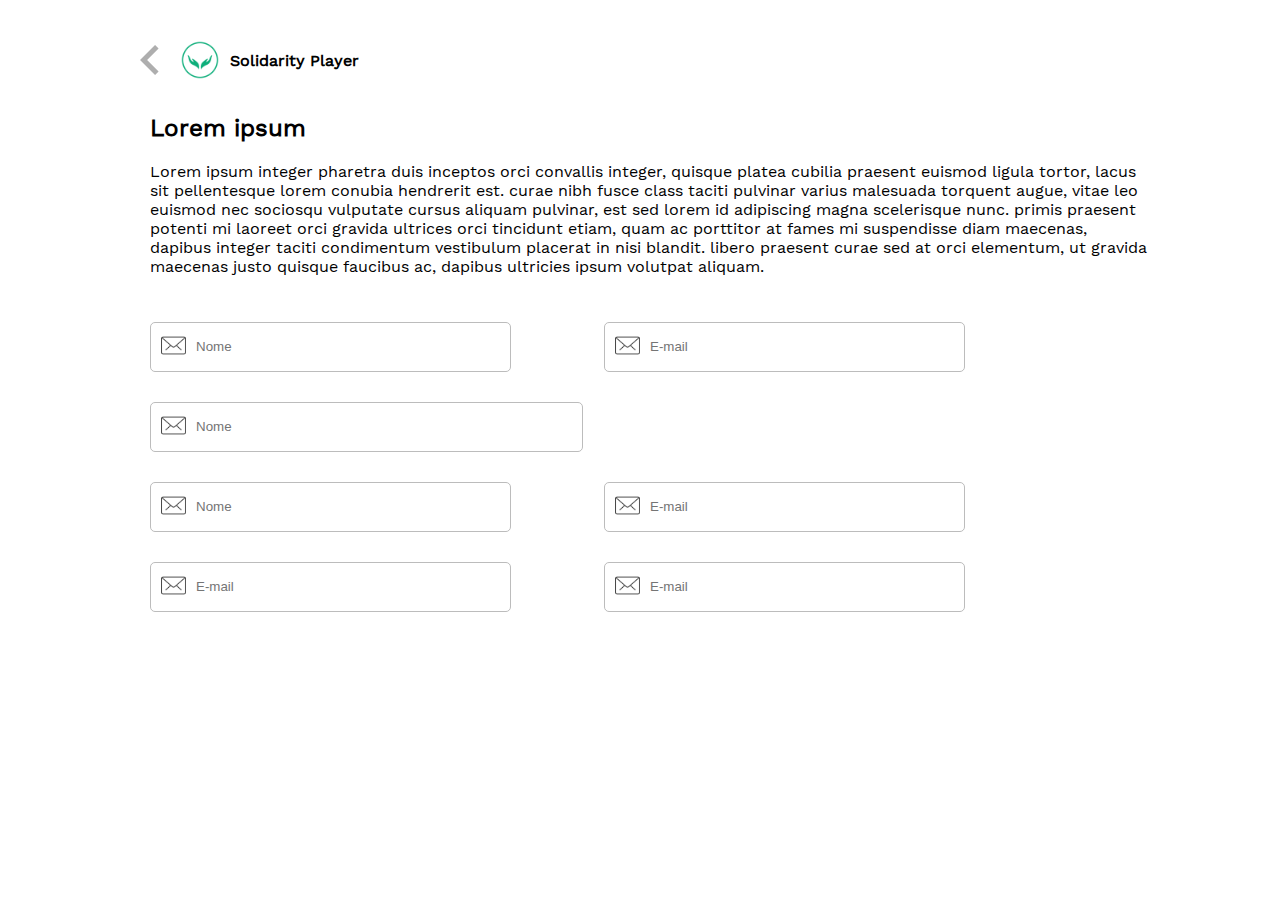
==== SobreDoacao/sobreDoacao.html @ 949b51fa ":]" ====
<!DOCTYPE html>
<html lang="en">
<head>
    <meta charset="UTF-8">
    <meta name="viewport" content="width=device-width, initial-scale=1.0">
    <meta http-equiv="X-UA-Compatible" content="ie=edge">
    <link rel="stylesheet" type="text/css" href="sobreDoacao.css">
    <link href="https://fonts.googleapis.com/icon?family=Material+Icons" rel="stylesheet">
    <title>Document</title>
</head>
<body>
    <nav>
        <div class="back">
            <i class="large material-icons">chevron_left</i>
        </div>
        <div class="logo">
            <img src="imagens/Logo.png"/>
            <h1>Solidarity Player</h1>
        </div>
    </nav>
    <div class="text-sobre">
        <h2>Lorem ipsum</h2>
        <p>	Lorem ipsum integer pharetra duis inceptos orci convallis integer, quisque platea cubilia praesent euismod 
            ligula tortor, lacus sit pellentesque lorem conubia hendrerit est. curae nibh fusce class taciti pulvinar varius
            malesuada torquent augue, vitae leo euismod nec sociosqu vulputate cursus aliquam pulvinar, est sed lorem id 
            adipiscing magna scelerisque nunc. primis praesent potenti mi laoreet orci gravida ultrices orci tincidunt 
            etiam, quam ac porttitor at fames mi suspendisse diam maecenas, dapibus integer taciti condimentum vestibulum 
            placerat in nisi blandit. libero praesent curae sed at orci elementum, ut gravida maecenas justo quisque faucibus 
            ac, dapibus ultricies ipsum volutpat aliquam. </p>
    </div>
    <div id="contact" class="contact">
            <form>
                <div class="form-separator">
                    <div class="form-group">
                        <div class="caixa-input">
                            <img src="imagens/mail.png" alt=""/>
                            <input src id="name" type="text" placeholder="Nome"/> <!--placeholder="" dica do input-->
                        </div>
                    </div>
                    <div class="input-d">
                        <div class="caixa-input">
                            <img src="imagens/mail.png" alt=""/>
                            <input id="email" type="text" placeholder="E-mail"/> 
                        </div>
                    </div>
                </div>
                <div class="form-separator2">
                    <div class="form-group">
                        <div class="caixa-input2">
                            <img src="imagens/mail.png" alt=""/>
                            <input id="name" type="text" placeholder="Nome"/> <!--placeholder="" dica do input-->
                        </div>
                    </div>
                </div>
                <div class="form-separator">
                    <div class="form-group">
                        <div class="caixa-input">
                            <img src="imagens/mail.png" alt=""/>
                            <input id="name" type="text" placeholder="Nome"/> <!--placeholder="" dica do input-->
                        </div>
                    </div>
                    <div class="input-d">
                        <div class="caixa-input">
                            <img src="imagens/mail.png" alt=""/>
                            <input id="email" type="text" placeholder="E-mail"/> 
                        </div>
                    </div>
                </div>
                <div class="form-separator">
                    <div class="form-group">
                        <div class="caixa-input">
                            <img src="imagens/mail.png" alt=""/>
                            <input id="email" type="text" placeholder="E-mail"/> 
                        </div>
                    </div>
                    <div class="input-d">
                        <div class="caixa-input">
                            <img src="imagens/mail.png" alt=""/>
                            <input id="email" type="text" placeholder="E-mail"/> 
                        </div>
                    </div>
                </div>              
            </form>
        </div>
       
</body>
</html>
---- SobreDoacao/sobreDoacao.css ----
@font-face{
    font-family: WorkSans;
    src: url('fontes/WorkSans-Regular.ttf');
}
@font-face{
    font-family: WorkSansLight;
    src: url('fontes/WorkSans-ExtraLight.ttf');
}
*{
    -webkit-box-sizing: border-box;  /* Interpretação de navegadores*/
    -moz-box-sizing: border-box;
    box-sizing: border-box;
}

body{
    margin: 0;
    padding: 0;
    font-family: 'WorkSans', sans-serif;
}

nav{
    display: flex;
    padding: 30px 0 0 120px;
}

.back i{
    font-size: 60px;
    color: #AEAEAE;
    cursor: pointer;
}

.logo{
    display: flex;
    padding-top: 10px;
}

.logo img{
    width: 40px;
    height: 40px;
}

.logo h1{
    font-size: 1rem;
    padding-left: 10px;
}

.text-sobre{
    width: 90%;
    padding-left: 150px;
}

form{
    width: 60%;
    padding-left: 150px
}

.form-separator{
    display: flex;
    padding-top: 30px;
}

.input-d{
    padding-left: 290px;
}

.caixa-input{
    width: 220%;
    height: 50px;
    border-radius: 5px;
    border:1px solid #bcbcbc;
    display: flex;
}

.form-separator .caixa-input input{
    width: 80%;
    border: none;
    padding-left: 10px;
    outline: 0;
}

.caixa-input img{
    width: 35px;
    height: 35px;
    padding: 10px 0 0 10px;
}

.form-separator2 .caixa-input2 input{
    width: 65%;
    border: none;
    padding-left: 10px;
    outline: 0;
}

.caixa-input2{
    width: 70%;
    height: 50px;
    border-radius: 5px;
    border:1px solid #bcbcbc;
    display: flex;
}

.caixa-input2 img{
    width: 35px;
    height: 35px;
    padding: 10px 0 0 10px;
}



.form-separator2{
    padding-top: 30px;
}
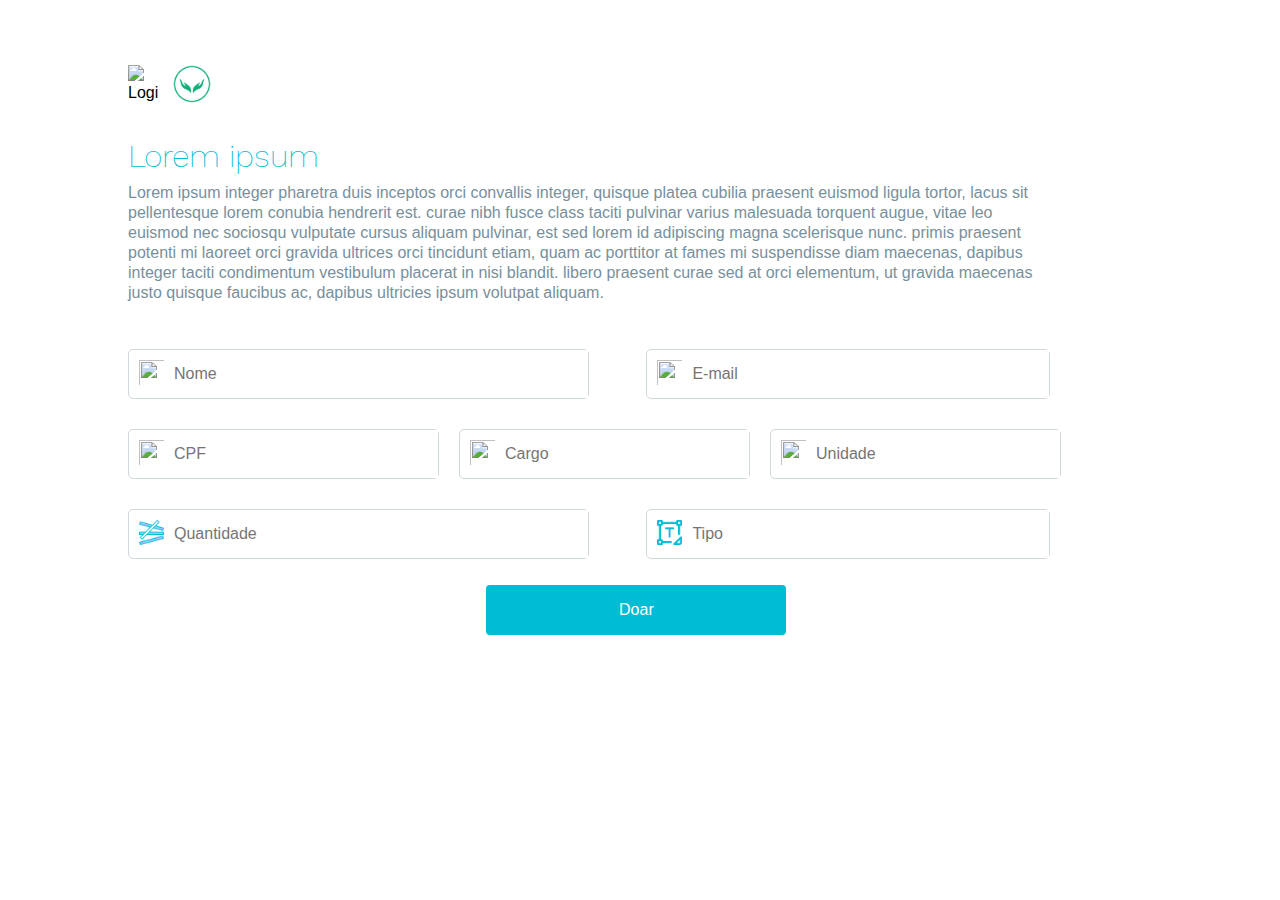
==== commit f783bb97: ":))" ====
--- a/SobreDoacao/sobreDoacao.html
+++ b/SobreDoacao/sobreDoacao.html
@@ -6,17 +6,14 @@
     <meta http-equiv="X-UA-Compatible" content="ie=edge">
     <link rel="stylesheet" type="text/css" href="sobreDoacao.css">
     <link href="https://fonts.googleapis.com/icon?family=Material+Icons" rel="stylesheet">
+    <link rel="stylesheet" href="https://maxcdn.bootstrapcdn.com/bootstrap/4.0.0/css/bootstrap.min.css">
     <title>Document</title>
 </head>
 <body>
     <nav>
-        <div class="back">
-            <i class="large material-icons">chevron_left</i>
-        </div>
-        <div class="logo">
-            <img src="imagens/Logo.png"/>
-            <h1>Solidarity Player</h1>
-        </div>
+        <input type="image" id="image" alt="Login" src="imagens/back (1).png">
+        <img src="imagens/Logo.png" alt="">
+
     </nav>
     <div class="text-sobre">
         <h2>Lorem ipsum</h2>
@@ -31,57 +28,57 @@
     <div id="contact" class="contact">
             <form>
                 <div class="form-separator">
-                    <div class="form-group">
+                    <div class="input">
                         <div class="caixa-input">
-                            <img src="imagens/mail.png" alt=""/>
+                            <img src="imagens/avatar.png" alt=""/>
                             <input src id="name" type="text" placeholder="Nome"/> <!--placeholder="" dica do input-->
                         </div>
                     </div>
-                    <div class="input-d">
+                    <div class="input">
                         <div class="caixa-input">
-                            <img src="imagens/mail.png" alt=""/>
-                            <input id="email" type="text" placeholder="E-mail"/> 
-                        </div>
-                    </div>
-                </div>
-                <div class="form-separator2">
-                    <div class="form-group">
-                        <div class="caixa-input2">
-                            <img src="imagens/mail.png" alt=""/>
-                            <input id="name" type="text" placeholder="Nome"/> <!--placeholder="" dica do input-->
-                        </div>
-                    </div>
-                </div>
-                <div class="form-separator">
-                    <div class="form-group">
-                        <div class="caixa-input">
-                            <img src="imagens/mail.png" alt=""/>
-                            <input id="name" type="text" placeholder="Nome"/> <!--placeholder="" dica do input-->
-                        </div>
-                    </div>
-                    <div class="input-d">
-                        <div class="caixa-input">
-                            <img src="imagens/mail.png" alt=""/>
+                            <img src="imagens/mail (3).png" alt=""/>
                             <input id="email" type="text" placeholder="E-mail"/> 
                         </div>
                     </div>
                 </div>
                 <div class="form-separator">
-                    <div class="form-group">
-                        <div class="caixa-input">
-                            <img src="imagens/mail.png" alt=""/>
-                            <input id="email" type="text" placeholder="E-mail"/> 
+                    <div class="input2">
+                        <div class="caixa-input2">
+                            <img src="imagens/wallet (1).png" alt=""/>
+                            <input id="cpf" type="text" placeholder="CPF"/> 
                         </div>
                     </div>
-                    <div class="input-d">
-                        <div class="caixa-input">
-                            <img src="imagens/mail.png" alt=""/>
-                            <input id="email" type="text" placeholder="E-mail"/> 
+                    <div class="input2">
+                        <div class="caixa-input2">
+                            <img src="imagens/suitcase.png" alt=""/>
+                            <input id="cargo" type="text" placeholder="Cargo"/> 
                         </div>
                     </div>
-                </div>              
+                    <div class="input2">
+                        <div class="caixa-input2">
+                            <img src="imagens/office-block.png" alt=""/>
+                            <input id="unidade" type="text" placeholder="Unidade"/> 
+                        </div>
+                    </div>
+                </div>
+                <div class="form-separator">
+                    <div class="input">
+                        <div class="caixa-input">
+                            <img src="imagens/plank.png" alt=""/>
+                            <input src id="quantidade" type="text" placeholder="Quantidade"/> 
+                        </div>
+                    </div>
+                    <div class="input">
+                        <div class="caixa-input">
+                            <img src="imagens/type.png" alt=""/>
+                            <input id="tipo" type="text" placeholder="Tipo"/> 
+                        </div>
+                    </div>
+                </div>
             </form>
+            <div class="button-doar">
+                    <button type="button" class="btn btn-primary">Doar</button>
+            </div>
         </div>
-       
 </body>
 </html>--- a/SobreDoacao/sobreDoacao.css
+++ b/SobreDoacao/sobreDoacao.css
@@ -6,6 +6,7 @@
     font-family: WorkSansLight;
     src: url('fontes/WorkSans-ExtraLight.ttf');
 }
+
 *{
     -webkit-box-sizing: border-box;  /* Interpretação de navegadores*/
     -moz-box-sizing: border-box;
@@ -19,60 +20,64 @@
 }
 
 nav{
-    display: flex;
-    padding: 30px 0 0 120px;
+    padding: 5% 0 0 10%;
 }
 
-.back i{
-    font-size: 60px;
-    color: #AEAEAE;
-    cursor: pointer;
+nav img{
+    width: 50px;
+    padding-left: 10px;
+    padding-bottom: 20px;
 }
 
-.logo{
-    display: flex;
-    padding-top: 10px;
-}
-
-.logo img{
-    width: 40px;
-    height: 40px;
-}
-
-.logo h1{
-    font-size: 1rem;
-    padding-left: 10px;
+ input{
+    width: 30px;
+    border: none;
+    outline: 0;
 }
 
 .text-sobre{
-    width: 90%;
-    padding-left: 150px;
+    width: 82%;
+    padding: 1% 0 0 10%;
+    color: #78909c;
+    line-height:20px;
+    font-size: 1rem;
+
+}
+
+.text-sobre h2{
+    color: #01bcd5;
+    font-family: WorkSansLight;
 }
 
 form{
-    width: 60%;
-    padding-left: 150px
+    padding-left: 10%;
 }
 
 .form-separator{
+    width: 100%;
     display: flex;
     padding-top: 30px;
 }
 
-.input-d{
-    padding-left: 290px;
+.input{
+    padding-left: 5%;
+    width: 40%;
 }
 
 .caixa-input{
-    width: 220%;
+    width: 100%;
     height: 50px;
     border-radius: 5px;
-    border:1px solid #bcbcbc;
+    border:1px solid #cfd8dc;
     display: flex;
 }
 
+.input:first-child{
+    padding-left: 0;
+}
+
 .form-separator .caixa-input input{
-    width: 80%;
+    width: 100%;
     border: none;
     padding-left: 10px;
     outline: 0;
@@ -84,19 +89,20 @@
     padding: 10px 0 0 10px;
 }
 
-.form-separator2 .caixa-input2 input{
-    width: 65%;
+    
+.caixa-input2{
+    width: 100%;
+    height: 50px;
+    border-radius: 5px;
+    border:1px solid #cfd8dc;
+    display: flex;
+}
+
+.form-separator .caixa-input2 input{
+    width: 100%;
     border: none;
     padding-left: 10px;
     outline: 0;
-}
-
-.caixa-input2{
-    width: 70%;
-    height: 50px;
-    border-radius: 5px;
-    border:1px solid #bcbcbc;
-    display: flex;
 }
 
 .caixa-input2 img{
@@ -105,8 +111,26 @@
     padding: 10px 0 0 10px;
 }
 
+.input2{
+    padding-left: 20px;
+    width: 27%;
+}
+
+.input2:first-child{
+    padding-left: 0;
+}
+
+.button-doar{
+    padding: 2% 0 0 38%;
+}
+
+.button-doar button{
+    background-color: #01bcd5;
+    border: #01bcd5;
+    height: 50px;;
+    width: 300px;
+}
 
 
-.form-separator2{
-    padding-top: 30px;
-}
+
+
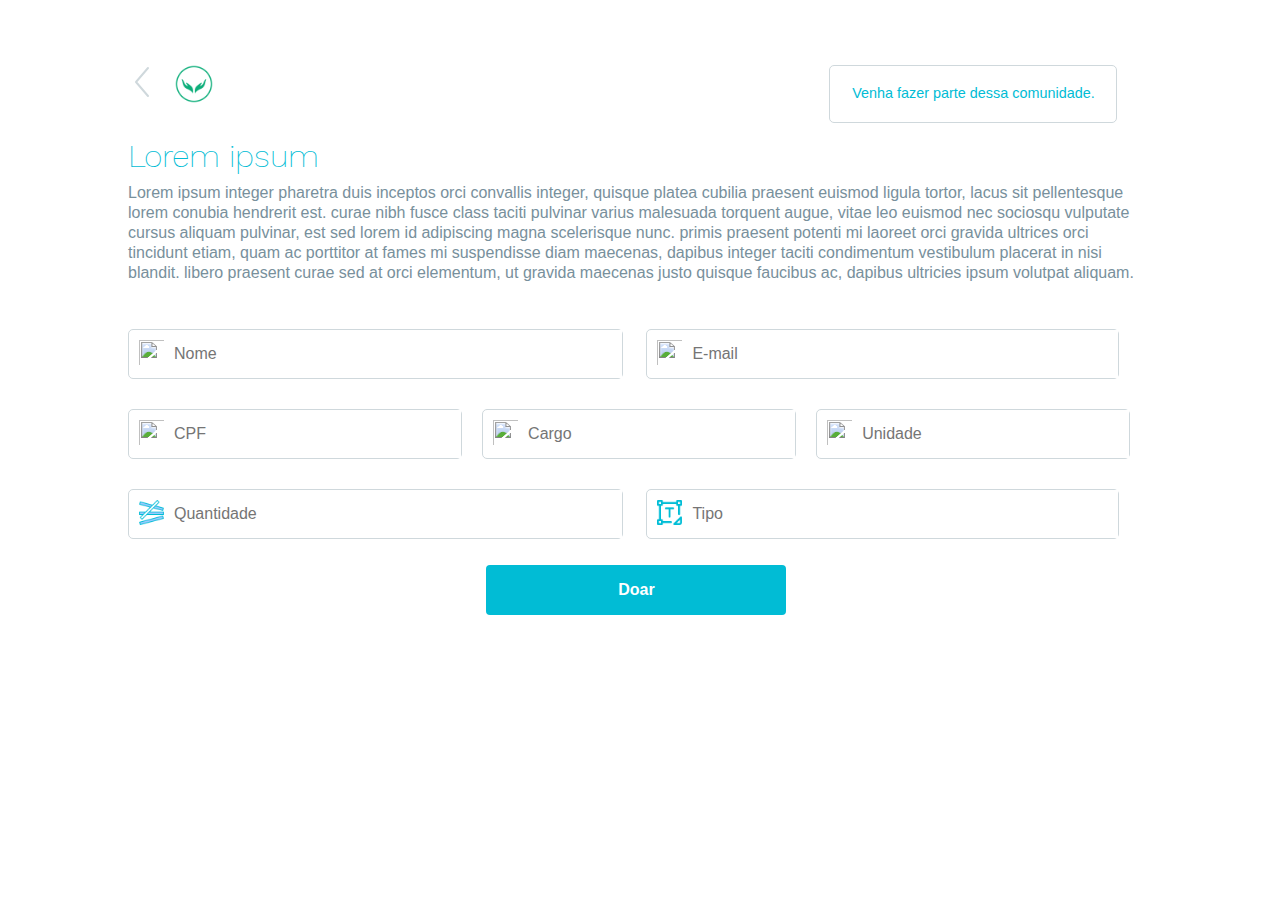
==== commit f9ed752b: ":b" ====
--- a/SobreDoacao/sobreDoacao.html
+++ b/SobreDoacao/sobreDoacao.html
@@ -8,12 +8,21 @@
     <link href="https://fonts.googleapis.com/icon?family=Material+Icons" rel="stylesheet">
     <link rel="stylesheet" href="https://maxcdn.bootstrapcdn.com/bootstrap/4.0.0/css/bootstrap.min.css">
     <title>Document</title>
+    <link rel="shortcut icon" type="image/x-icon" href="imagens/7618Logo.ico">
 </head>
+<script>
+    function Nova()
+{
+    location.href="../Home/home.html"
+}
+</script>
 <body>
     <nav>
-        <input type="image" id="image" alt="Login" src="imagens/back (1).png">
+        <svg  onclick="Nova()" id="i-chevron-left" xmlns="http://www.w3.org/2000/svg" viewBox="0 0 32 32" width="32" height="32" fill="none" stroke="currentcolor" stroke-linecap="round" stroke-linejoin="round" stroke-width="2">
+            <path d="M20 30 L8 16 20 2" />
+        </svg>
         <img src="imagens/Logo.png" alt="">
-
+        <button type="button" class="btn btn-primary">Venha fazer parte dessa comunidade.</button>
     </nav>
     <div class="text-sobre">
         <h2>Lorem ipsum</h2>
--- a/SobreDoacao/sobreDoacao.css
+++ b/SobreDoacao/sobreDoacao.css
@@ -23,10 +23,35 @@
     padding: 5% 0 0 10%;
 }
 
+nav svg{
+    cursor: pointer;
+    color: #cfd8dc;
+}
+
+nav svg:hover{
+   color:  #01bcd5;
+}
+
 nav img{
     width: 50px;
     padding-left: 10px;
     padding-bottom: 20px;
+}
+
+nav .btn{
+    width: 25%;
+    height: 58px;
+    margin-left: 53%;
+    color: #01bcd5;
+    background-color: #fff;
+    border-radius: 5px;
+    border:1px solid #cfd8dc;
+    font-size: 0.9rem;
+}
+
+nav .btn:hover{
+    background-color: #8d8d8d;
+    border: #8d8d8d;
 }
 
  input{
@@ -36,7 +61,7 @@
 }
 
 .text-sobre{
-    width: 82%;
+    width: 89%;
     padding: 1% 0 0 10%;
     color: #78909c;
     line-height:20px;
@@ -60,8 +85,8 @@
 }
 
 .input{
-    padding-left: 5%;
-    width: 40%;
+    padding-left: 2%;
+    width: 43%;
 }
 
 .caixa-input{
@@ -113,7 +138,7 @@
 
 .input2{
     padding-left: 20px;
-    width: 27%;
+    width: 29%;
 }
 
 .input2:first-child{
@@ -129,6 +154,7 @@
     border: #01bcd5;
     height: 50px;;
     width: 300px;
+    font-weight: bold;
 }
 
 
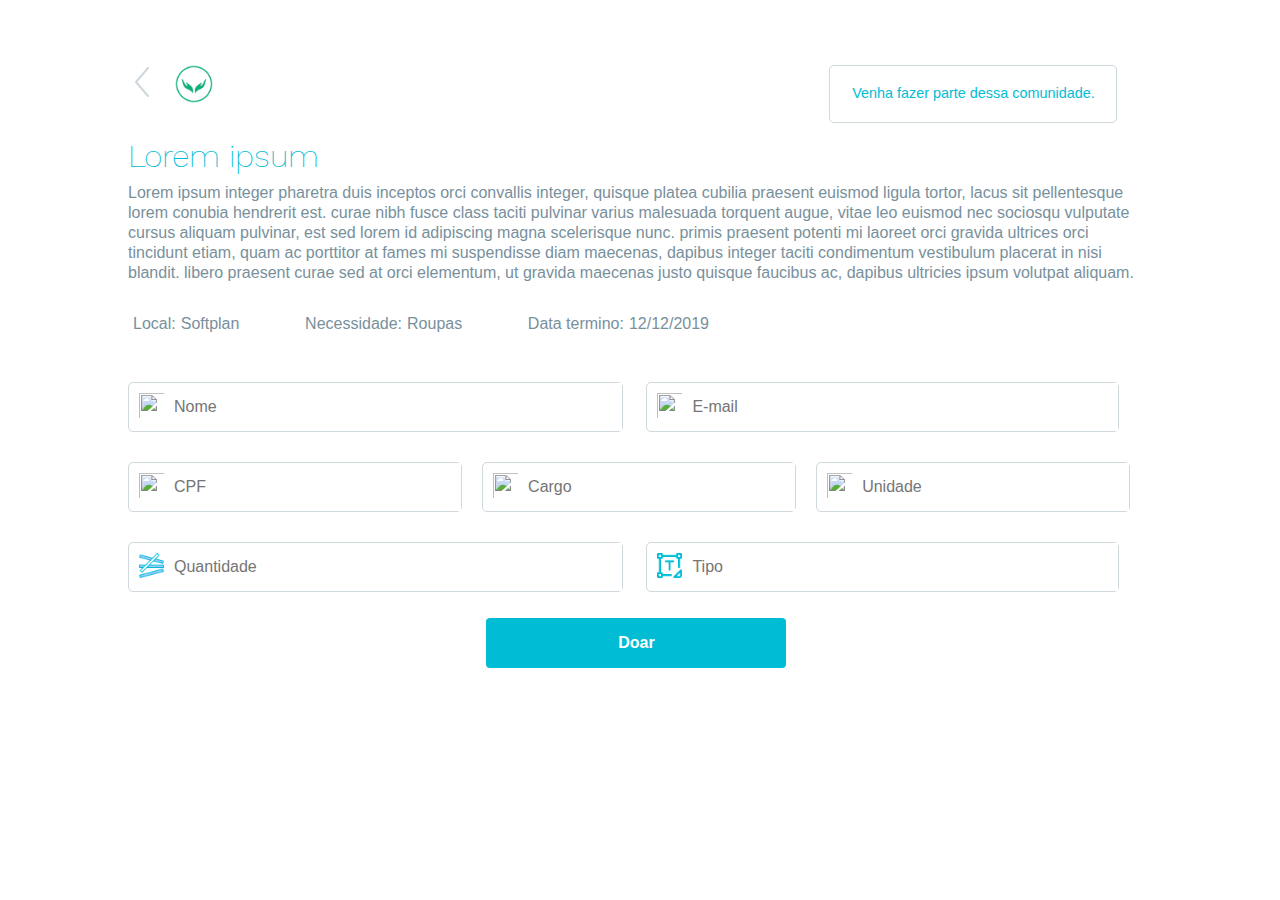
==== commit 5abf14ca: ":))" ====
--- a/SobreDoacao/sobreDoacao.html
+++ b/SobreDoacao/sobreDoacao.html
@@ -7,7 +7,7 @@
     <link rel="stylesheet" type="text/css" href="sobreDoacao.css">
     <link href="https://fonts.googleapis.com/icon?family=Material+Icons" rel="stylesheet">
     <link rel="stylesheet" href="https://maxcdn.bootstrapcdn.com/bootstrap/4.0.0/css/bootstrap.min.css">
-    <title>Document</title>
+    <title>Doação</title>
     <link rel="shortcut icon" type="image/x-icon" href="imagens/7618Logo.ico">
 </head>
 <script>
@@ -33,6 +33,20 @@
             etiam, quam ac porttitor at fames mi suspendisse diam maecenas, dapibus integer taciti condimentum vestibulum 
             placerat in nisi blandit. libero praesent curae sed at orci elementum, ut gravida maecenas justo quisque faucibus 
             ac, dapibus ultricies ipsum volutpat aliquam. </p>
+    </div>
+    <div class="text-sobre-info"> 
+        <div class="text-sobre-info-detalhe">
+            <p>Local:</p>
+            <p>Softplan</p>
+        </div>
+        <div class="text-sobre-info-detalhe">
+            <p>Necessidade:</p>
+            <p>Roupas</p>
+        </div>
+        <div class="text-sobre-info-detalhe">
+            <p>Data termino:</p>
+            <p>12/12/2019</p>
+        </div>
     </div>
     <div id="contact" class="contact">
             <form>
--- a/SobreDoacao/sobreDoacao.css
+++ b/SobreDoacao/sobreDoacao.css
@@ -72,6 +72,23 @@
 .text-sobre h2{
     color: #01bcd5;
     font-family: WorkSansLight;
+}
+
+.text-sobre-info{
+    display: flex;
+    width: 89%;
+    padding: 1% 0 0 10%;
+}
+
+.text-sobre-info p{
+    color: #78909c;
+    font-size: 1rem;
+    padding-left: 5px;
+}
+
+.text-sobre-info-detalhe{
+    display: flex;
+    padding-right: 6%;
 }
 
 form{
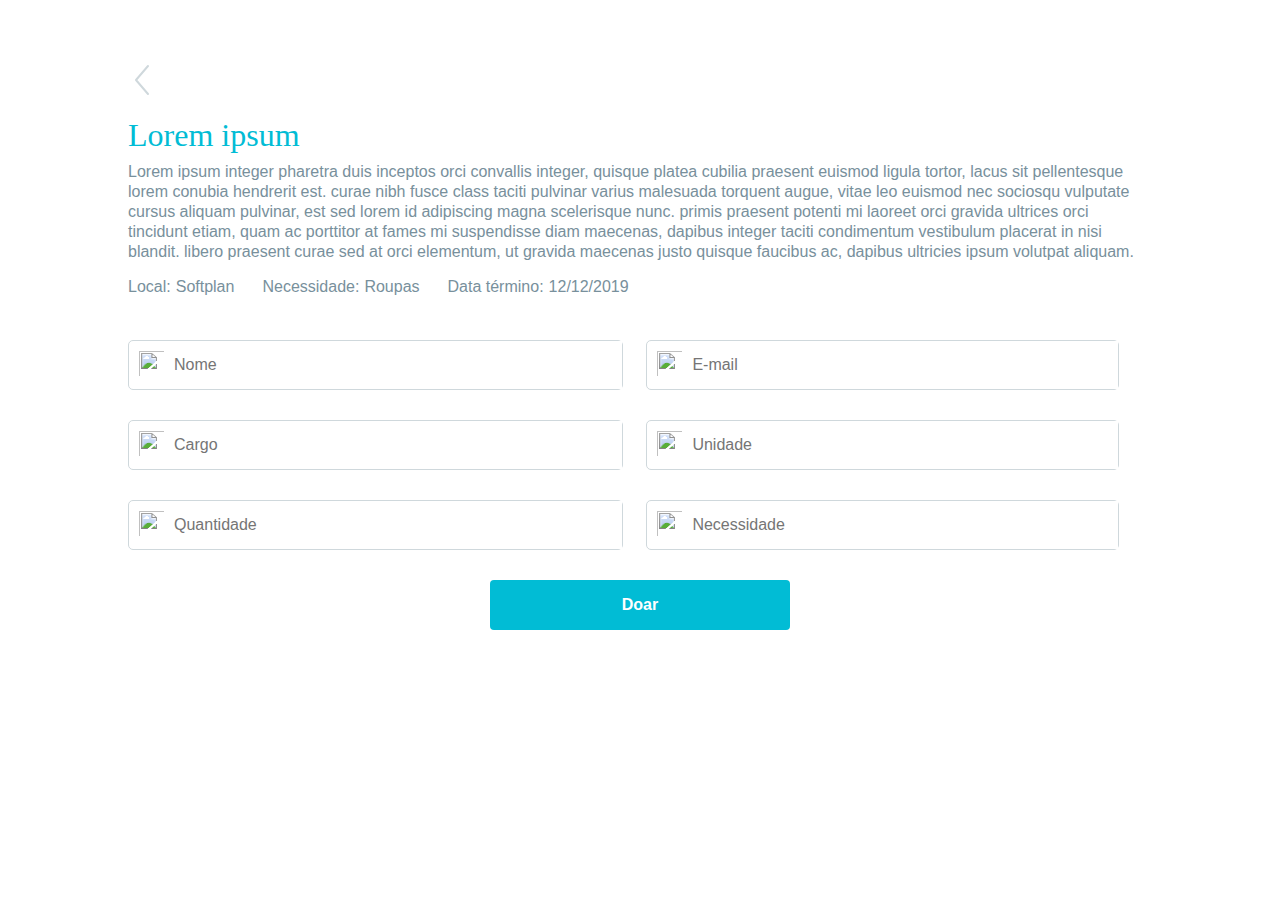
==== commit 0af72add: "popup doação realizada com sucesso" ====
--- a/SobreDoacao/sobreDoacao.html
+++ b/SobreDoacao/sobreDoacao.html
@@ -4,25 +4,18 @@
     <meta charset="UTF-8">
     <meta name="viewport" content="width=device-width, initial-scale=1.0">
     <meta http-equiv="X-UA-Compatible" content="ie=edge">
+    <title>Doação</title>
+    <link rel="shortcut icon" type="image/x-icon" href="../imagensSobre/7618Logo.ico">
     <link rel="stylesheet" type="text/css" href="sobreDoacao.css">
     <link href="https://fonts.googleapis.com/icon?family=Material+Icons" rel="stylesheet">
     <link rel="stylesheet" href="https://maxcdn.bootstrapcdn.com/bootstrap/4.0.0/css/bootstrap.min.css">
-    <title>Doação</title>
-    <link rel="shortcut icon" type="image/x-icon" href="imagens/7618Logo.ico">
 </head>
-<script>
-    function Nova()
-{
-    location.href="../Home/home.html"
-}
-</script>
 <body>
     <nav>
         <svg  onclick="Nova()" id="i-chevron-left" xmlns="http://www.w3.org/2000/svg" viewBox="0 0 32 32" width="32" height="32" fill="none" stroke="currentcolor" stroke-linecap="round" stroke-linejoin="round" stroke-width="2">
             <path d="M20 30 L8 16 20 2" />
         </svg>
-        <img src="imagens/Logo.png" alt="">
-        <button type="button" class="btn btn-primary">Venha fazer parte dessa comunidade.</button>
+        <img src="../imagensSobre/Logo.png" alt="">
     </nav>
     <div class="text-sobre">
         <h2>Lorem ipsum</h2>
@@ -39,12 +32,18 @@
             <p>Local:</p>
             <p>Softplan</p>
         </div>
+        <div class="img-text-sobre">
+            <img src="../imagensSobre/basketball-ball (1).png" alt="">
+        </div>
         <div class="text-sobre-info-detalhe">
             <p>Necessidade:</p>
             <p>Roupas</p>
         </div>
+        <div class="img-text-sobre">
+            <img src="../imagensSobre/basketball-ball (1).png" alt="">
+        </div>
         <div class="text-sobre-info-detalhe">
-            <p>Data termino:</p>
+            <p>Data término:</p>
             <p>12/12/2019</p>
         </div>
     </div>
@@ -53,33 +52,27 @@
                 <div class="form-separator">
                     <div class="input">
                         <div class="caixa-input">
-                            <img src="imagens/avatar.png" alt=""/>
-                            <input src id="name" type="text" placeholder="Nome"/> <!--placeholder="" dica do input-->
+                            <img src="../imagensSobre/avatar.png" alt=""/>
+                            <input  id="name" type="text" placeholder="Nome"/> <!--placeholder="" dica do input-->
                         </div>
                     </div>
                     <div class="input">
                         <div class="caixa-input">
-                            <img src="imagens/mail (3).png" alt=""/>
+                            <img src="../imagensSobre/mail (3).png" alt=""/>
                             <input id="email" type="text" placeholder="E-mail"/> 
                         </div>
                     </div>
                 </div>
                 <div class="form-separator">
-                    <div class="input2">
-                        <div class="caixa-input2">
-                            <img src="imagens/wallet (1).png" alt=""/>
-                            <input id="cpf" type="text" placeholder="CPF"/> 
+                    <div class="input">
+                        <div class="caixa-input">
+                            <img src="../imagensSobre/suitcase.png" alt=""/>
+                            <input  id="cargo" type="text" placeholder="Cargo"/> <!--placeholder="" dica do input-->
                         </div>
                     </div>
-                    <div class="input2">
-                        <div class="caixa-input2">
-                            <img src="imagens/suitcase.png" alt=""/>
-                            <input id="cargo" type="text" placeholder="Cargo"/> 
-                        </div>
-                    </div>
-                    <div class="input2">
-                        <div class="caixa-input2">
-                            <img src="imagens/office-block.png" alt=""/>
+                    <div class="input">
+                        <div class="caixa-input">
+                            <img src="../imagensSobre/office-block.png" alt=""/>
                             <input id="unidade" type="text" placeholder="Unidade"/> 
                         </div>
                     </div>
@@ -87,21 +80,41 @@
                 <div class="form-separator">
                     <div class="input">
                         <div class="caixa-input">
-                            <img src="imagens/plank.png" alt=""/>
-                            <input src id="quantidade" type="text" placeholder="Quantidade"/> 
+                            <img src="../imagensSobre/plank.png" alt=""/>
+                            <input id="quantidade" type="text" placeholder="Quantidade"/> 
                         </div>
                     </div>
                     <div class="input">
                         <div class="caixa-input">
-                            <img src="imagens/type.png" alt=""/>
-                            <input id="tipo" type="text" placeholder="Tipo"/> 
+                            <img src="../imagensSobre/type.png" alt=""/>
+                            <input id="tipo" type="text" placeholder="Necessidade"/> 
                         </div>
                     </div>
                 </div>
             </form>
             <div class="button-doar">
-                    <button type="button" class="btn btn-primary">Doar</button>
+                    <button type="button" class="btn btn-primary" id="popUpAparecer">Doar</button>
             </div>
         </div>
+        <div class="popup">
+                <div class="popup-content">
+                    <div class="container" id="container">
+                        <lottie-player
+                            src="https://assets5.lottiefiles.com/datafiles/K6S8jDtSdQ7EPjH/data.json"  background="transparent"  speed="1"  style="width: 150px; height: 150px;"  loop  autoplay >
+                        </lottie-player>
+                        <p>Doação realizada com sucesso!</p>
+                        <button type="button" class="btn btn-primary" onclick="Nova()">Confirmar</button>
+                    </div>
+                </div>
+            </div>
+        
+        <script>
+            function Nova()
+        {
+            location.href="../Home/home.html"
+        }
+        </script>
+        <script src="sobreDoacao.js"></script>
+        <script src="https://unpkg.com/@lottiefiles/lottie-player@latest/dist/lottie-player.js"></script>
 </body>
 </html>--- a/SobreDoacao/sobreDoacao.css
+++ b/SobreDoacao/sobreDoacao.css
@@ -1,10 +1,10 @@
 @font-face{
     font-family: WorkSans;
-    src: url('fontes/WorkSans-Regular.ttf');
+    src: url('../fontes/WorkSans-Regular.ttf');
 }
 @font-face{
     font-family: WorkSansLight;
-    src: url('fontes/WorkSans-ExtraLight.ttf');
+    src: url('../fontes/WorkSans-ExtraLight.ttf');
 }
 
 *{
@@ -38,21 +38,6 @@
     padding-bottom: 20px;
 }
 
-nav .btn{
-    width: 25%;
-    height: 58px;
-    margin-left: 53%;
-    color: #01bcd5;
-    background-color: #fff;
-    border-radius: 5px;
-    border:1px solid #cfd8dc;
-    font-size: 0.9rem;
-}
-
-nav .btn:hover{
-    background-color: #8d8d8d;
-    border: #8d8d8d;
-}
 
  input{
     width: 30px;
@@ -64,9 +49,14 @@
     width: 89%;
     padding: 1% 0 0 10%;
     color: #78909c;
-    line-height:20px;
+    line-height: 20px;
     font-size: 1rem;
 
+}
+
+.text-sobre p{
+    margin-top: 0;
+    margin-bottom: 0;
 }
 
 .text-sobre h2{
@@ -76,19 +66,39 @@
 
 .text-sobre-info{
     display: flex;
-    width: 89%;
-    padding: 1% 0 0 10%;
+    flex-direction: row;
+    flex-flow: wrap;
+    width: 90%;
+    padding: 1% 0 0 10% ;
 }
 
-.text-sobre-info p{
+.text-sobre-info .text-sobre-info-detalhe p{
     color: #78909c;
     font-size: 1rem;
     padding-left: 5px;
 }
 
+.text-sobre-info .img-text-sobre{
+    width: 18px;
+    height: 18px;
+}
+
+.text-sobre-info  img{
+    width: 5px;
+    height: 5px;
+}
+
+.text-sobre-info-detalhe .info p{
+    color: #01bcd5;
+}
+
+.text-sobre-info .text-sobre-info-detalhe p:first-child{
+    padding-left: 0;
+}
+
 .text-sobre-info-detalhe{
     display: flex;
-    padding-right: 6%;
+    padding-right: 10px;
 }
 
 form{
@@ -99,6 +109,10 @@
     width: 100%;
     display: flex;
     padding-top: 30px;
+}
+
+.form-separator:first-child{
+    padding-top: 25px;
 }
 
 .input{
@@ -131,39 +145,9 @@
     padding: 10px 0 0 10px;
 }
 
-    
-.caixa-input2{
-    width: 100%;
-    height: 50px;
-    border-radius: 5px;
-    border:1px solid #cfd8dc;
-    display: flex;
-}
-
-.form-separator .caixa-input2 input{
-    width: 100%;
-    border: none;
-    padding-left: 10px;
-    outline: 0;
-}
-
-.caixa-input2 img{
-    width: 35px;
-    height: 35px;
-    padding: 10px 0 0 10px;
-}
-
-.input2{
-    padding-left: 20px;
-    width: 29%;
-}
-
-.input2:first-child{
-    padding-left: 0;
-}
-
 .button-doar{
-    padding: 2% 0 0 38%;
+    text-align: center;
+    padding-top: 30px;
 }
 
 .button-doar button{
@@ -174,6 +158,39 @@
     font-weight: bold;
 }
 
+.popup {
+    background: rgba(0,0,0,0.9);
+    width: 100%;
+    height: 100%;
+    position: fixed;
+    top: 0;
+    justify-content: center;
+    align-items: center;
+    text-align: center;
+    visibility: hidden;
+}
+
+.popup-active {
+    visibility: visible;
+    opacity: 1;
+    z-index: 2000;
+}
+
+.popup .container{
+    color: #ffff;
+    margin-top: 200px;
+    font-size: 1.2rem;
+}
+
+.popup .container .btn{
+    background-color: #0dae7a;
+    border: 1px solid #0dae7a;
+    border-radius: 13px;
+    font-size: 1rem;
+}
+
+.popup .container .btn:focus{
+    background-color: #0dae7a;
+ }
 
 
-
